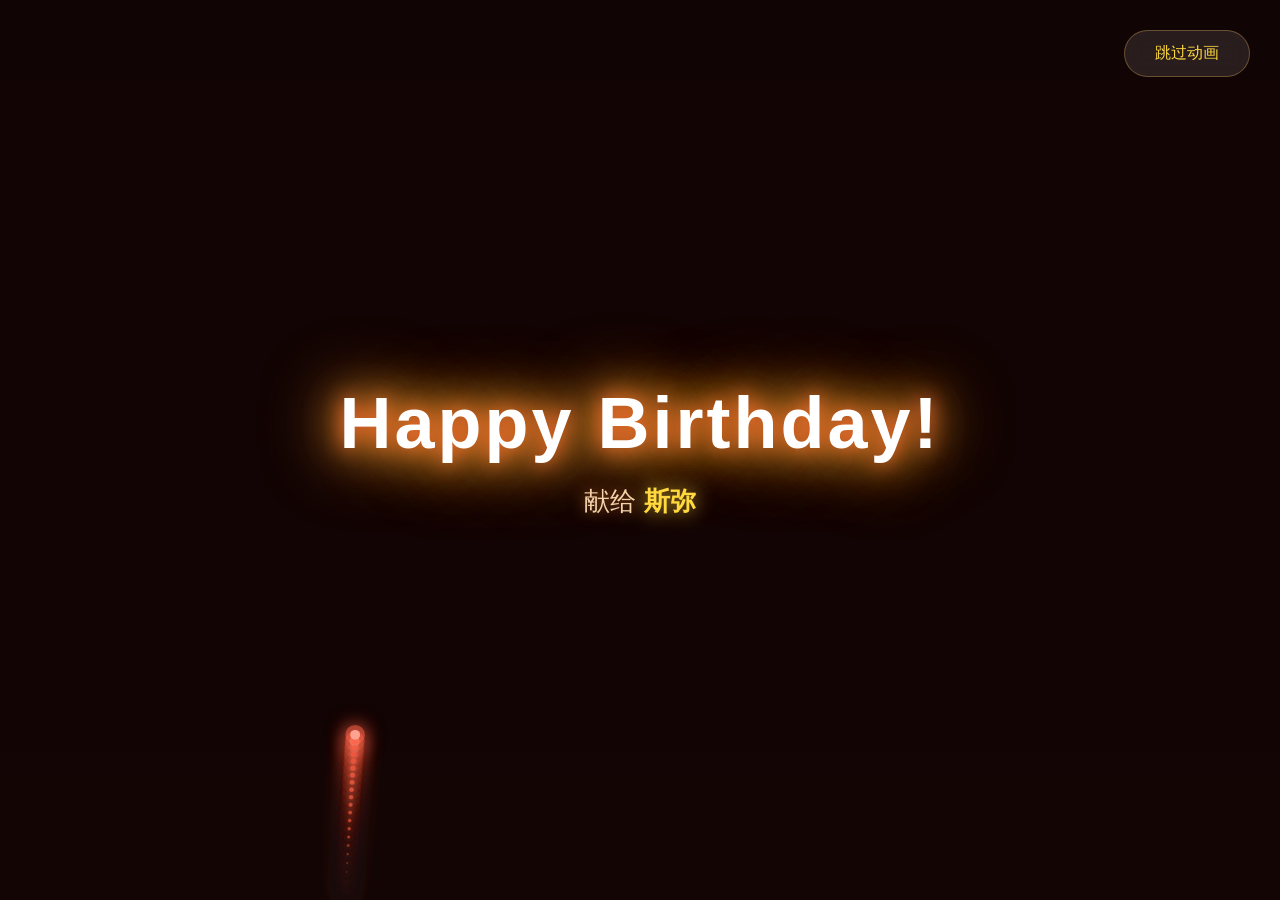
==== birthday-spectacle.html @ ea8a3714 "Add files via upload" ====
<!DOCTYPE html>
<html lang="zh-CN">
<head>
    <meta charset="UTF-8">
    <meta name="viewport" content="width=device-width, initial-scale=1.0">
    <title>生日快乐！</title>
    <link rel="stylesheet" href="https://cdnjs.cloudflare.com/ajax/libs/font-awesome/6.4.0/css/all.min.css">
    <style>
        * {
            margin: 0;
            padding: 0;
            box-sizing: border-box;
        }

        body {
            min-height: 100vh;
            font-family: 'Microsoft YaHei', 'Segoe UI', sans-serif;
            overflow: hidden;
            position: relative;
            background: #0f0c29;
        }

        /* 第一阶段：非遗风格烟花秀 */
        .firework-stage {
            position: fixed;
            top: 0;
            left: 0;
            width: 100%;
            height: 100%;
            background: linear-gradient(to bottom, #1a0a0a, #2a1510, #3a2015);
            z-index: 1000;
            transition: opacity 0.8s ease-out;
        }

        .firework-stage.hide {
            opacity: 0;
            pointer-events: none;
        }

        .flash-overlay {
            position: fixed;
            top: 0;
            left: 0;
            width: 100%;
            height: 100%;
            background: radial-gradient(circle, rgba(255, 220, 150, 0.4) 0%, transparent 70%);
            opacity: 0;
            pointer-events: none;
            z-index: 1002;
            transition: opacity 0.1s ease-out;
        }

        .flash-overlay.active {
            opacity: 1;
        }

        #fireworkCanvas {
            position: fixed;
            top: 0;
            left: 0;
            width: 100%;
            height: 100%;
            z-index: 1001;
        }

        .firework-content {
            position: fixed;
            top: 50%;
            left: 50%;
            transform: translate(-50%, -50%);
            text-align: center;
            z-index: 1003;
            pointer-events: none;
        }

        .firework-title {
            font-size: 4.5rem;
            font-weight: 900;
            color: #fff;
            text-shadow: 
                0 0 20px #ff6b35,
                0 0 40px #f7931e,
                0 0 60px #ffd93d,
                0 0 80px #ff6b35;
            animation: titlePulse 2s ease-in-out infinite;
            margin-bottom: 20px;
            letter-spacing: 3px;
        }

        @keyframes titlePulse {
            0%, 100% { 
                transform: scale(1);
                text-shadow: 0 0 20px #ff6b35, 0 0 40px #f7931e, 0 0 60px #ffd93d;
            }
            50% { 
                transform: scale(1.03);
                text-shadow: 0 0 30px #ff6b35, 0 0 60px #f7931e, 0 0 90px #ffd93d, 0 0 120px #ff6b35;
            }
        }

        .firework-subtitle {
            font-size: 1.6rem;
            color: rgba(255, 220, 180, 0.95);
            text-shadow: 0 0 15px rgba(255, 150, 50, 0.6);
            font-weight: 500;
        }

        .firework-subtitle span {
            color: #ffd93d;
            font-weight: 700;
            text-shadow: 0 0 20px rgba(255, 217, 61, 0.8);
        }

        .skip-btn {
            position: fixed;
            top: 30px;
            right: 30px;
            padding: 12px 30px;
            background: rgba(255, 255, 255, 0.1);
            backdrop-filter: blur(10px);
            border: 1px solid rgba(255, 200, 100, 0.3);
            border-radius: 25px;
            color: #ffd93d;
            font-size: 1rem;
            cursor: pointer;
            z-index: 1004;
            transition: all 0.3s ease;
            pointer-events: auto;
        }

        .skip-btn:hover {
            background: rgba(255, 200, 100, 0.2);
            transform: scale(1.05);
            box-shadow: 0 0 20px rgba(255, 150, 50, 0.4);
        }

        /* 第二阶段：主贺卡背景 */
        .main-stage {
            position: fixed;
            top: 0;
            left: 0;
            width: 100%;
            height: 100%;
            opacity: 0;
            transform: scale(0.95);
            transition: all 0.8s ease-out;
            z-index: 10;
            pointer-events: none;
        }

        .main-stage.show {
            opacity: 1;
            transform: scale(1);
            pointer-events: auto;
        }

        /* 主贺卡样式 */
        .bg-gradient {
            position: fixed;
            top: 0;
            left: 0;
            width: 100%;
            height: 100%;
            background: linear-gradient(135deg, 
                #1a0a2e 0%, 
                #2d1b4e 25%, 
                #4a1c4a 50%, 
                #ff6b6b 75%, 
                #feca57 100%);
            background-size: 400% 400%;
            animation: gradientShift 20s ease infinite;
            z-index: -2;
        }

        @keyframes gradientShift {
            0%, 100% { background-position: 0% 50%; }
            50% { background-position: 100% 50%; }
        }

        .glow-orb {
            position: fixed;
            border-radius: 50%;
            filter: blur(100px);
            opacity: 0.7;
            pointer-events: none;
            z-index: -1;
            transition: all 0.5s ease-out;
        }

        .glow-orb-1 {
            width: 600px;
            height: 600px;
            background: radial-gradient(circle, rgba(255, 107, 107, 0.5) 0%, transparent 70%);
            top: -200px;
            left: -200px;
            animation: floatOrb1 15s ease-in-out infinite;
        }

        .glow-orb-2 {
            width: 500px;
            height: 500px;
            background: radial-gradient(circle, rgba(254, 202, 87, 0.4) 0%, transparent 70%);
            bottom: -150px;
            right: -150px;
            animation: floatOrb2 18s ease-in-out infinite;
        }

        .glow-orb-3 {
            width: 450px;
            height: 450px;
            background: radial-gradient(circle, rgba(255, 159, 243, 0.45) 0%, transparent 70%);
            top: 50%;
            left: 50%;
            transform: translate(-50%, -50%);
            animation: floatOrb3 20s ease-in-out infinite;
        }

        @keyframes floatOrb1 {
            0%, 100% { transform: translate(0, 0) scale(1); }
            33% { transform: translate(50px, 30px) scale(1.1); }
            66% { transform: translate(-30px, 50px) scale(0.9); }
        }

        @keyframes floatOrb2 {
            0%, 100% { transform: translate(0, 0) scale(1); }
            33% { transform: translate(-40px, -60px) scale(1.15); }
            66% { transform: translate(60px, -40px) scale(0.95); }
        }

        @keyframes floatOrb3 {
            0%, 100% { transform: translate(-50%, -50%) scale(1); }
            50% { transform: translate(-50%, -50%) scale(1.2); }
        }

        .decorations {
            position: fixed;
            top: 0;
            left: 0;
            width: 100%;
            height: 100%;
            pointer-events: none;
            z-index: 0;
            overflow: hidden;
        }

        .floating-item {
            position: absolute;
            font-size: 2rem;
            opacity: 0.7;
            transition: transform 0.3s ease-out;
            will-change: transform;
            animation: float 6s ease-in-out infinite;
        }

        @keyframes float {
            0%, 100% { transform: translateY(0px); }
            50% { transform: translateY(-20px); }
        }

        .container {
            min-height: 100vh;
            display: flex;
            justify-content: center;
            align-items: center;
            padding: 20px;
            position: relative;
            z-index: 10;
        }

        .card {
            background: rgba(255, 255, 255, 0.1);
            backdrop-filter: blur(20px);
            -webkit-backdrop-filter: blur(20px);
            border-radius: 30px;
            padding: 40px;
            max-width: 550px;
            width: 100%;
            border: 1px solid rgba(255, 255, 255, 0.2);
            box-shadow: 
                0 25px 50px rgba(0, 0, 0, 0.3),
                inset 0 0 80px rgba(255, 255, 255, 0.05);
            transform-style: preserve-3d;
            perspective: 1000px;
            transition: transform 0.1s ease-out;
        }

        .title {
            text-align: center;
            font-size: 2.8rem;
            font-weight: 800;
            margin-bottom: 10px;
            overflow: hidden;
        }

        .title span {
            display: inline-block;
            background: linear-gradient(135deg, #ffecd2, #fcb69f, #ff9a9e);
            -webkit-background-clip: text;
            -webkit-text-fill-color: transparent;
            background-clip: text;
            text-shadow: 0 0 30px rgba(255, 107, 107, 0.3);
        }

        .title.neon {
            text-shadow: 
                0 0 5px #fff,
                0 0 10px #fff,
                0 0 20px #ff6b6b,
                0 0 30px #ff6b6b,
                0 0 40px #ff6b6b;
        }

        /* 头像样式 */
        .avatar-container {
            text-align: center;
            margin-bottom: 20px;
        }

        .avatar-wrapper {
            display: inline-block;
            position: relative;
            cursor: pointer;
        }

        .avatar {
            width: 120px;
            height: 120px;
            border-radius: 50%;
            object-fit: cover;
            border: 4px solid rgba(254, 202, 87, 0.6);
            box-shadow: 0 0 30px rgba(254, 202, 87, 0.3);
            transition: all 0.3s ease;
        }

        .avatar:hover {
            transform: scale(1.05);
            box-shadow: 0 0 40px rgba(254, 202, 87, 0.5);
        }

        .avatar-placeholder {
            width: 120px;
            height: 120px;
            border-radius: 50%;
            background: linear-gradient(135deg, #ff6b6b, #feca57);
            display: flex;
            align-items: center;
            justify-content: center;
            font-size: 3rem;
            color: #fff;
            border: 4px solid rgba(254, 202, 87, 0.6);
            box-shadow: 0 0 30px rgba(254, 202, 87, 0.3);
        }

        .avatar-input {
            display: none;
        }

        .cake-container {
            text-align: center;
            margin: 25px 0;
            position: relative;
        }

        .cake-wrapper {
            display: inline-block;
            position: relative;
            font-size: 80px;
            animation: gentleFloat 3s ease-in-out infinite;
        }

        @keyframes gentleFloat {
            0%, 100% { transform: translateY(0); }
            50% { transform: translateY(-10px); }
        }

        .message-display {
            background: rgba(255, 255, 255, 0.05);
            border-radius: 20px;
            padding: 25px;
            margin: 25px 0;
            border: 1px solid rgba(255, 255, 255, 0.08);
            min-height: 80px;
            display: flex;
            align-items: center;
            justify-content: center;
        }

        .message-text {
            color: rgba(255, 255, 255, 0.95);
            font-size: 1.1rem;
            line-height: 1.8;
            text-align: center;
        }

        .input-section {
            margin-top: 25px;
        }

        .input-group {
            margin-bottom: 15px;
        }

        .input-group label {
            display: block;
            color: rgba(255, 255, 255, 0.5);
            font-size: 0.8rem;
            margin-bottom: 6px;
        }

        .input-group input,
        .input-group textarea {
            width: 100%;
            padding: 10px 12px;
            border: 1px solid rgba(255, 255, 255, 0.1);
            border-radius: 12px;
            background: rgba(0, 0, 0, 0.1);
            color: rgba(255, 255, 255, 0.8);
            font-size: 0.9rem;
            font-family: inherit;
            transition: all 0.3s ease;
        }

        .input-group input:focus,
        .input-group textarea:focus {
            outline: none;
            border-color: rgba(254, 202, 87, 0.3);
            background: rgba(0, 0, 0, 0.15);
        }

        .input-group textarea {
            min-height: 70px;
            resize: vertical;
        }

        .footer {
            text-align: center;
            margin-top: 25px;
            padding-top: 20px;
            border-top: 1px solid rgba(255, 255, 255, 0.08);
        }

        .date {
            color: rgba(255, 255, 255, 0.5);
            font-size: 0.85rem;
            margin-bottom: 5px;
        }

        .signature-input {
            background: transparent;
            border: none;
            color: rgba(255, 255, 255, 0.4);
            font-size: 0.8rem;
            font-style: italic;
            text-align: center;
            font-family: inherit;
            outline: none;
        }

        .signature-input::placeholder {
            color: rgba(255, 255, 255, 0.25);
        }

        #mainParticleCanvas {
            position: fixed;
            top: 0;
            left: 0;
            width: 100%;
            height: 100%;
            pointer-events: none;
            z-index: 5;
        }

        .cursor-glow {
            position: fixed;
            width: 300px;
            height: 300px;
            border-radius: 50%;
            background: radial-gradient(circle, rgba(255, 107, 107, 0.15) 0%, transparent 70%);
            pointer-events: none;
            z-index: 1;
            transform: translate(-50%, -50%);
            transition: all 0.3s ease-out;
        }

        /* Emoji 闪现 */
        .emoji-flash {
            position: fixed;
            font-size: 4rem;
            pointer-events: none;
            z-index: 150;
            animation: emojiPulse 1s ease-out forwards;
        }

        @keyframes emojiPulse {
            0% {
                transform: translate(-50%, -50%) scale(0);
                opacity: 1;
            }
            50% {
                transform: translate(-50%, -50%) scale(1.3);
            }
            100% {
                transform: translate(-50%, -50%) scale(1);
                opacity: 0;
            }
        }

        @media (max-width: 600px) {
            .card {
                padding: 25px;
            }
            
            .title {
                font-size: 2rem;
            }
            
            .cake-wrapper {
                font-size: 60px;
            }
            
            .firework-title {
                font-size: 2.5rem;
            }
            
            .firework-subtitle {
                font-size: 1.2rem;
            }

            .avatar, .avatar-placeholder {
                width: 100px;
                height: 100px;
            }
        }
    </style>
</head>
<body>
    <!-- 第一阶段：非遗风格烟花秀 -->
    <div class="firework-stage" id="fireworkStage">
        <div class="flash-overlay" id="flashOverlay"></div>
        <canvas id="fireworkCanvas"></canvas>
        <div class="firework-content">
            <h1 class="firework-title">Happy Birthday!</h1>
            <p class="firework-subtitle">献给 <span id="fireworkName">斯弥</span></p>
        </div>
        <button class="skip-btn" id="skipBtn">跳过动画</button>
    </div>

    <!-- 第二阶段：主贺卡 -->
    <div class="main-stage" id="mainStage">
        <div class="bg-gradient"></div>
        <div class="glow-orb glow-orb-1"></div>
        <div class="glow-orb glow-orb-2"></div>
        <div class="glow-orb glow-orb-3"></div>
        <div class="cursor-glow" id="cursorGlow"></div>
        <div class="decorations" id="decorations"></div>
        <canvas id="mainParticleCanvas"></canvas>

        <div class="container">
            <div class="card" id="mainCard">
                <h1 class="title neon" id="mainTitle">Happy Birthday!</h1>
                
                <!-- 头像区域 -->
                <div class="avatar-container">
                    <div class="avatar-wrapper" id="avatarWrapper">
                        <input type="file" class="avatar-input" id="avatarInput" accept="image/*">
                        <img class="avatar" id="avatarImg" src="avatar.jpg" alt="头像" onerror="this.style.display='none'; document.getElementById('avatarPlaceholder').style.display='flex';">
                        <div class="avatar-placeholder" id="avatarPlaceholder" style="display: none;">
                            <i class="fas fa-user"></i>
                        </div>
                    </div>
                </div>

                <div class="cake-container">
                    <div class="cake-wrapper" id="cakeWrapper">
                        <i class="fas fa-birthday-cake" style="color: #ffb6c1;"></i>
                    </div>
                </div>

                <div class="message-display">
                    <p class="message-text" id="messageText">
                        生日快乐 学习顺利
                    </p>
                </div>

                <div class="input-section">
                    <div class="input-group">
                        <label>称呼</label>
                        <input type="text" id="nameInput" value="斯弥" placeholder="输入称呼">
                    </div>
                    
                    <div class="input-group">
                        <label>祝福语</label>
                        <textarea id="wishInput" placeholder="输入你的祝福...">生日快乐 学习顺利</textarea>
                    </div>
                </div>

                <div class="footer">
                    <p class="date" id="currentDate"></p>
                    <input type="text" class="signature-input" id="signatureInput" placeholder="—— 永远祝福你的朋友">
                </div>
            </div>
        </div>
    </div>

    <script>
        // 全局变量
        const fireworkCanvas = document.getElementById('fireworkCanvas');
        const fwCtx = fireworkCanvas.getContext('2d');
        const mainCanvas = document.getElementById('mainParticleCanvas');
        const mainCtx = mainCanvas.getContext('2d');
        const flashOverlay = document.getElementById('flashOverlay');
        
        let fireworkParticles = [];
        let risingSparks = [];
        let mainParticles = [];
        let floatingItems = [];
        let mouseX = 0, mouseY = 0;
        let fireworkTimer = null;
        let fireworkStartTime = 0;
        const FIREWORK_DURATION = 7000; // 7秒

        const birthdayEmojis = ['🎂', '🎉', '🎁', '🎈', '✨', '🌟', '💖', '💕', '🥳', '🎊'];
        
        // 暖色系烟花颜色（非遗打铁花风格）
        const warmColors = [
            '#ff6b35', // 橙红
            '#f7931e', // 金黄
            '#ffd93d', // 明黄
            '#ff9f43', // 橙黄
            '#ee5a24', // 深橙
            '#ff6348', // 番茄红
            '#ffa502', // 金色
            '#ff4757', // 粉红
            '#ff6b81', // 浅红
            '#f39c12'  // 琥珀
        ];

        // 初始化画布大小
        function initCanvas(canvas, ctx) {
            canvas.width = window.innerWidth;
            canvas.height = window.innerHeight;
        }
        initCanvas(fireworkCanvas, fwCtx);
        initCanvas(mainCanvas, mainCtx);
        window.addEventListener('resize', () => {
            initCanvas(fireworkCanvas, fwCtx);
            initCanvas(mainCanvas, mainCtx);
        });

        // 上升火种类（非遗打铁花效果）
        class RisingSpark {
            constructor(x, targetY) {
                this.x = x;
                this.y = fireworkCanvas.height;
                this.targetY = targetY;
                this.vy = -8 - Math.random() * 4;
                this.vx = (Math.random() - 0.5) * 2;
                this.size = 4 + Math.random() * 3;
                this.color = warmColors[Math.floor(Math.random() * warmColors.length)];
                this.trail = [];
                this.maxTrailLength = 20;
                this.life = 1;
                this.exploded = false;
            }

            update() {
                // 记录拖尾
                this.trail.push({ x: this.x, y: this.y, size: this.size * 0.7 });
                if (this.trail.length > this.maxTrailLength) {
                    this.trail.shift();
                }

                // 上升速度逐渐减慢
                this.vy *= 0.98;
                this.vx *= 0.99;
                this.x += this.vx;
                this.y += this.vy;

                // 到达目标高度或速度过慢时爆炸
                if (this.y <= this.targetY || Math.abs(this.vy) < 1) {
                    this.exploded = true;
                    return true; // 需要爆炸
                }
                return false;
            }

            draw(ctx) {
                // 绘制拖尾
                for (let i = 0; i < this.trail.length; i++) {
                    const point = this.trail[i];
                    const alpha = (i / this.trail.length) * 0.6;
                    ctx.save();
                    ctx.globalAlpha = alpha;
                    ctx.beginPath();
                    ctx.arc(point.x, point.y, point.size * (i / this.trail.length), 0, Math.PI * 2);
                    ctx.fillStyle = this.color;
                    ctx.shadowColor = this.color;
                    ctx.shadowBlur = 10;
                    ctx.fill();
                    ctx.restore();
                }

                // 绘制火种头部
                ctx.save();
                ctx.globalAlpha = 1;
                ctx.beginPath();
                ctx.arc(this.x, this.y, this.size, 0, Math.PI * 2);
                ctx.fillStyle = '#fff';
                ctx.shadowColor = this.color;
                ctx.shadowBlur = 20;
                ctx.fill();
                
                // 外发光
                ctx.beginPath();
                ctx.arc(this.x, this.y, this.size * 2, 0, Math.PI * 2);
                ctx.fillStyle = this.color;
                ctx.globalAlpha = 0.5;
                ctx.fill();
                ctx.restore();
            }
        }

        // 爆炸粒子类
        class FireworkParticle {
            constructor(x, y, color) {
                this.x = x;
                this.y = y;
                this.color = color;
                this.size = 2 + Math.random() * 4;
                const angle = Math.random() * Math.PI * 2;
                const speed = 2 + Math.random() * 6;
                this.vx = Math.cos(angle) * speed;
                this.vy = Math.sin(angle) * speed;
                this.life = 1;
                this.decay = 0.008 + Math.random() * 0.006;
                this.gravity = 0.08;
                this.rotation = Math.random() * Math.PI * 2;
                this.rotationSpeed = (Math.random() - 0.5) * 0.15;
            }

            update() {
                this.x += this.vx;
                this.y += this.vy;
                this.vy += this.gravity;
                this.vx *= 0.99;
                this.life -= this.decay;
                this.rotation += this.rotationSpeed;
                this.size *= 0.99;
            }

            draw(ctx) {
                ctx.save();
                ctx.globalAlpha = this.life;
                ctx.translate(this.x, this.y);
                ctx.rotate(this.rotation);
                ctx.fillStyle = this.color;
                ctx.shadowColor = this.color;
                ctx.shadowBlur = 12;
                
                // 绘制星形火花
                ctx.beginPath();
                const spikes = 4;
                const outerRadius = this.size;
                const innerRadius = this.size * 0.4;
                
                for (let i = 0; i < spikes * 2; i++) {
                    const angle = (i * Math.PI) / spikes;
                    const radius = i % 2 === 0 ? outerRadius : innerRadius;
                    const px = Math.cos(angle) * radius;
                    const py = Math.sin(angle) * radius;
                    if (i === 0) ctx.moveTo(px, py);
                    else ctx.lineTo(px, py);
                }
                ctx.closePath();
                ctx.fill();
                ctx.restore();
            }
        }

        // 主界面粒子类
        class MainParticle {
            constructor(x, y, type) {
                this.x = x;
                this.y = y;
                this.type = type;
                this.size = Math.random() * 8 + 4;
                this.speedX = (Math.random() - 0.5) * 6;
                this.speedY = (Math.random() - 0.5) * 6;
                this.life = 1;
                this.decay = 0.015 + Math.random() * 0.01;
                this.gravity = 0.1;
                this.rotation = Math.random() * Math.PI * 2;
                this.rotationSpeed = (Math.random() - 0.5) * 0.2;
                
                const colors = ['#ff6b6b', '#feca57', '#ff9ff3', '#54a0ff', '#5f27cd'];
                this.color = colors[Math.floor(Math.random() * colors.length)];
            }

            update() {
                this.x += this.speedX;
                this.y += this.speedY;
                this.speedY += this.gravity;
                this.life -= this.decay;
                this.rotation += this.rotationSpeed;
                this.size *= 0.98;
            }

            draw(ctx) {
                ctx.save();
                ctx.translate(this.x, this.y);
                ctx.rotate(this.rotation);
                ctx.globalAlpha = this.life;
                ctx.fillStyle = this.color;
                
                if (this.type === 'heart') {
                    ctx.beginPath();
                    ctx.moveTo(0, -this.size/2);
                    ctx.bezierCurveTo(-this.size/2, -this.size, -this.size, -this.size/2, 0, this.size/2);
                    ctx.bezierCurveTo(this.size, -this.size/2, this.size/2, -this.size, 0, -this.size/2);
                    ctx.fill();
                } else if (this.type === 'star') {
                    ctx.beginPath();
                    for (let i = 0; i < 5; i++) {
                        const angle = (i * 4 * Math.PI) / 5 - Math.PI / 2;
                        const x = Math.cos(angle) * this.size;
                        const y = Math.sin(angle) * this.size;
                        if (i === 0) ctx.moveTo(x, y);
                        else ctx.lineTo(x, y);
                    }
                    ctx.closePath();
                    ctx.fill();
                } else {
                    ctx.beginPath();
                    ctx.arc(0, 0, this.size, 0, Math.PI * 2);
                    ctx.fill();
                }
                
                ctx.restore();
            }
        }

        // 飘落元素类
        class FloatingItem {
            constructor(element) {
                this.element = element;
                this.x = parseFloat(element.style.left) || Math.random() * 100;
                this.y = parseFloat(element.style.top) || Math.random() * 100;
                this.baseX = this.x;
                this.baseY = this.y;
                this.speedX = (Math.random() - 0.5) * 0.02;
                this.speedY = (Math.random() - 0.5) * 0.02;
                this.floatOffset = Math.random() * Math.PI * 2;
                this.floatSpeed = 0.5 + Math.random() * 0.5;
                this.parallaxFactor = 0.5 + Math.random() * 1;
            }

            update(time) {
                this.x += this.speedX;
                this.y += this.speedY;
                
                const floatY = Math.sin(time * this.floatSpeed + this.floatOffset) * 2;
                
                const centerX = window.innerWidth / 2;
                const centerY = window.innerHeight / 2;
                const parallaxX = (mouseX - centerX) / centerX * this.parallaxFactor * -20;
                const parallaxY = (mouseY - centerY) / centerY * this.parallaxFactor * -20;
                
                if (this.x < -10) this.x = 110;
                if (this.x > 110) this.x = -10;
                if (this.y < -10) this.y = 110;
                if (this.y > 110) this.y = -10;
                
                this.element.style.left = (this.x + parallaxX * 0.1) + '%';
                this.element.style.top = (this.y + floatY * 0.1 + parallaxY * 0.1) + '%';
            }
        }

        // 触发闪光效果
        function triggerFlash() {
            flashOverlay.classList.add('active');
            setTimeout(() => {
                flashOverlay.classList.remove('active');
            }, 100);
        }

        // 创建爆炸
        function createExplosion(x, y) {
            const color = warmColors[Math.floor(Math.random() * warmColors.length)];
            const particleCount = 80 + Math.random() * 40; // 80-120个粒子
            
            for (let i = 0; i < particleCount; i++) {
                fireworkParticles.push(new FireworkParticle(x, y, color));
            }
            
            // 触发闪光
            triggerFlash();
        }

        // 创建上升火种
        function createRisingSpark() {
            const x = Math.random() * fireworkCanvas.width * 0.6 + fireworkCanvas.width * 0.2;
            const targetY = Math.random() * fireworkCanvas.height * 0.3 + fireworkCanvas.height * 0.1;
            risingSparks.push(new RisingSpark(x, targetY));
        }

        // 烟花动画循环
        function animateFireworks() {
            // 拖尾效果
            fwCtx.fillStyle = 'rgba(26, 10, 10, 0.15)';
            fwCtx.fillRect(0, 0, fireworkCanvas.width, fireworkCanvas.height);

            // 更新和绘制上升火种
            for (let i = risingSparks.length - 1; i >= 0; i--) {
                const spark = risingSparks[i];
                const shouldExplode = spark.update();
                spark.draw(fwCtx);
                
                if (shouldExplode) {
                    createExplosion(spark.x, spark.y);
                    risingSparks.splice(i, 1);
                }
            }

            // 更新和绘制爆炸粒子
            for (let i = fireworkParticles.length - 1; i >= 0; i--) {
                fireworkParticles[i].update();
                fireworkParticles[i].draw(fwCtx);
                if (fireworkParticles[i].life <= 0) {
                    fireworkParticles.splice(i, 1);
                }
            }

            if (!document.getElementById('fireworkStage').classList.contains('hide')) {
                requestAnimationFrame(animateFireworks);
            }
        }

        // 主界面粒子动画
        let mainTime = 0;
        function animateMain() {
            mainCtx.clearRect(0, 0, mainCanvas.width, mainCanvas.height);
            mainTime += 0.016;

            for (let i = mainParticles.length - 1; i >= 0; i--) {
                mainParticles[i].update();
                mainParticles[i].draw(mainCtx);
                if (mainParticles[i].life <= 0) {
                    mainParticles.splice(i, 1);
                }
            }

            floatingItems.forEach(item => item.update(mainTime));

            if (document.getElementById('mainStage').classList.contains('show')) {
                requestAnimationFrame(animateMain);
            }
        }

        // 创建主界面爆炸
        function createMainExplosion(x, y) {
            const types = ['heart', 'star', 'circle'];
            for (let i = 0; i < 25; i++) {
                const type = types[Math.floor(Math.random() * types.length)];
                mainParticles.push(new MainParticle(x, y, type));
            }
        }

        // 闪现 emoji
        function showEmoji(x, y) {
            const emoji = birthdayEmojis[Math.floor(Math.random() * birthdayEmojis.length)];
            const el = document.createElement('div');
            el.className = 'emoji-flash';
            el.textContent = emoji;
            el.style.left = x + 'px';
            el.style.top = y + 'px';
            document.body.appendChild(el);
            setTimeout(() => el.remove(), 1000);
        }

        // 创建装饰元素
        function createDecorations() {
            const container = document.getElementById('decorations');
            const items = [
                { icon: 'fa-balloon', color: '#ff6b6b', count: 15 },
                { icon: 'fa-star', color: '#feca57', count: 20 },
                { icon: 'fa-heart', color: '#ff9ff3', count: 18 },
                { icon: 'fa-cloud', color: '#ffffff', count: 10 },
                { icon: 'fa-gem', color: '#54a0ff', count: 12 },
                { icon: 'fa-crown', color: '#feca57', count: 8 },
                { icon: 'fa-sparkles', color: '#00d2d3', count: 15 },
                { icon: 'fa-gift', color: '#ff9ff3', count: 10 }
            ];

            items.forEach(item => {
                for (let i = 0; i < item.count; i++) {
                    const el = document.createElement('div');
                    el.className = 'floating-item';
                    el.innerHTML = `<i class="fas ${item.icon}" style="color: ${item.color};"></i>`;
                    el.style.left = Math.random() * 100 + '%';
                    el.style.top = Math.random() * 100 + '%';
                    el.style.fontSize = (15 + Math.random() * 30) + 'px';
                    el.style.opacity = 0.25 + Math.random() * 0.5;
                    el.style.animationDelay = Math.random() * 6 + 's';
                    container.appendChild(el);
                    floatingItems.push(new FloatingItem(el));
                }
            });
        }

        // 开场烟花自动发射
        function startFireworks() {
            fireworkStartTime = Date.now();
            
            function launch() {
                if (Date.now() - fireworkStartTime > FIREWORK_DURATION) {
                    transitionToMain();
                    return;
                }
                
                createRisingSpark();
                
                // 间隔 1.2~1.5 秒
                const interval = 1200 + Math.random() * 300;
                fireworkTimer = setTimeout(launch, interval);
            }
            
            // 立即发射第一个
            createRisingSpark();
            fireworkTimer = setTimeout(launch, 1200);
        }

        // 转场到主界面
        function transitionToMain() {
            if (fireworkTimer) clearTimeout(fireworkTimer);
            
            const fireworkStage = document.getElementById('fireworkStage');
            const mainStage = document.getElementById('mainStage');
            
            const name = document.getElementById('nameInput').value || '斯弥';
            
            fireworkStage.classList.add('hide');
            mainStage.classList.add('show');
            
            createDecorations();
            animateMain();
        }

        // 鼠标交互
        document.addEventListener('mousemove', (e) => {
            mouseX = e.clientX;
            mouseY = e.clientY;

            const cursorGlow = document.getElementById('cursorGlow');
            if (cursorGlow) {
                cursorGlow.style.left = mouseX + 'px';
                cursorGlow.style.top = mouseY + 'px';
            }

            const orbs = document.querySelectorAll('.glow-orb');
            orbs.forEach((orb, index) => {
                const factor = (index + 1) * 0.015;
                const offsetX = (mouseX - window.innerWidth / 2) * factor;
                const offsetY = (mouseY - window.innerHeight / 2) * factor;
                orb.style.transform = `translate(calc(-50% + ${offsetX}px), calc(-50% + ${offsetY}px))`;
            });
        });

        // 卡片 3D 倾斜
        const card = document.getElementById('mainCard');
        if (card) {
            card.addEventListener('mousemove', (e) => {
                const rect = card.getBoundingClientRect();
                const x = e.clientX - rect.left;
                const y = e.clientY - rect.top;
                const centerX = rect.width / 2;
                const centerY = rect.height / 2;
                
                const rotateX = ((y - centerY) / centerY) * -3;
                const rotateY = ((x - centerX) / centerX) * 3;
                
                card.style.transform = `perspective(1000px) rotateX(${rotateX}deg) rotateY(${rotateY}deg)`;
            });

            card.addEventListener('mouseleave', () => {
                card.style.transform = 'perspective(1000px) rotateX(0) rotateY(0)';
            });
        }

        // 主界面点击
        document.addEventListener('click', (e) => {
            if (document.getElementById('mainStage').classList.contains('show')) {
                if (e.target.closest('input') || e.target.closest('textarea') || e.target.closest('#avatarWrapper')) {
                    return;
                }
                createMainExplosion(e.clientX, e.clientY);
                showEmoji(e.clientX, e.clientY);
            }
        });

        // 跳过按钮
        document.getElementById('skipBtn').addEventListener('click', () => {
            transitionToMain();
        });

        // 实时更新称呼和祝福语
        document.getElementById('nameInput').addEventListener('input', (e) => {
            const name = e.target.value || '斯弥';
            document.getElementById('fireworkName').textContent = name;
        });

        document.getElementById('wishInput').addEventListener('input', (e) => {
            const wish = e.target.value || '生日快乐 学习顺利';
            document.getElementById('messageText').textContent = wish;
        });

        // 头像上传
        document.getElementById('avatarWrapper').addEventListener('click', () => {
            document.getElementById('avatarInput').click();
        });

        document.getElementById('avatarInput').addEventListener('change', (e) => {
            const file = e.target.files[0];
            if (file) {
                const reader = new FileReader();
                reader.onload = (event) => {
                    const img = document.getElementById('avatarImg');
                    const placeholder = document.getElementById('avatarPlaceholder');
                    img.src = event.target.result;
                    img.style.display = 'block';
                    placeholder.style.display = 'none';
                };
                reader.readAsDataURL(file);
            }
        });

        // 设置日期
        function setDate() {
            const now = new Date();
            const dateStr = `${now.getFullYear()}年${String(now.getMonth() + 1).padStart(2, '0')}月${String(now.getDate()).padStart(2, '0')}日`;
            document.getElementById('currentDate').textContent = dateStr;
        }

        // 标题字母动画
        function animateTitle() {
            const title = document.getElementById('mainTitle');
            const text = title.textContent;
            title.innerHTML = '';
            
            text.split('').forEach((char, index) => {
                const span = document.createElement('span');
                span.textContent = char === ' ' ? '\u00A0' : char;
                title.appendChild(span);
            });
        }

        // 触摸支持
        document.addEventListener('touchmove', (e) => {
            if (e.touches.length > 0) {
                mouseX = e.touches[0].clientX;
                mouseY = e.touches[0].clientY;
            }
        });

        // 初始化
        window.addEventListener('load', () => {
            setDate();
            animateTitle();
            startFireworks();
            animateFireworks();
        });
    </script>
</body>
</html>
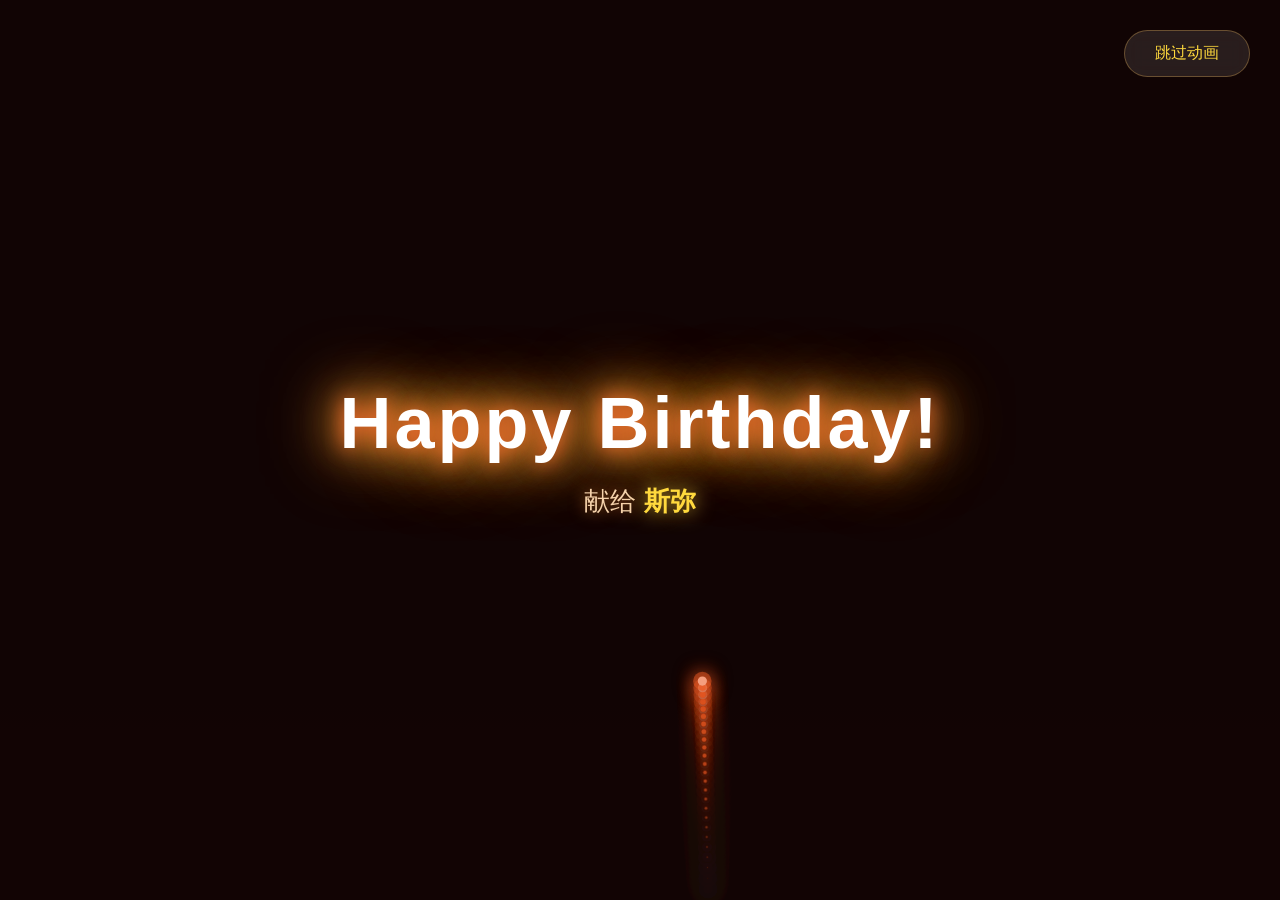
==== commit dd0e181f: "Add files via upload" ====
--- a/birthday-spectacle.html
+++ b/birthday-spectacle.html
@@ -563,7 +563,7 @@
                 <div class="avatar-container">
                     <div class="avatar-wrapper" id="avatarWrapper">
                         <input type="file" class="avatar-input" id="avatarInput" accept="image/*">
-                        <img class="avatar" id="avatarImg" src="avatar.jpg" alt="头像" onerror="this.style.display='none'; document.getElementById('avatarPlaceholder').style.display='flex';">
+                        <img class="avatar" id="avatarImg" src="avatar.jpg" alt="头像" onerror="this.onerror=null; this.src='https://images.unsplash.com/photo-1544005313-94ddf0286df2?w=300&h=300&fit=crop&crop=face';">
                         <div class="avatar-placeholder" id="avatarPlaceholder" style="display: none;">
                             <i class="fas fa-user"></i>
                         </div>
